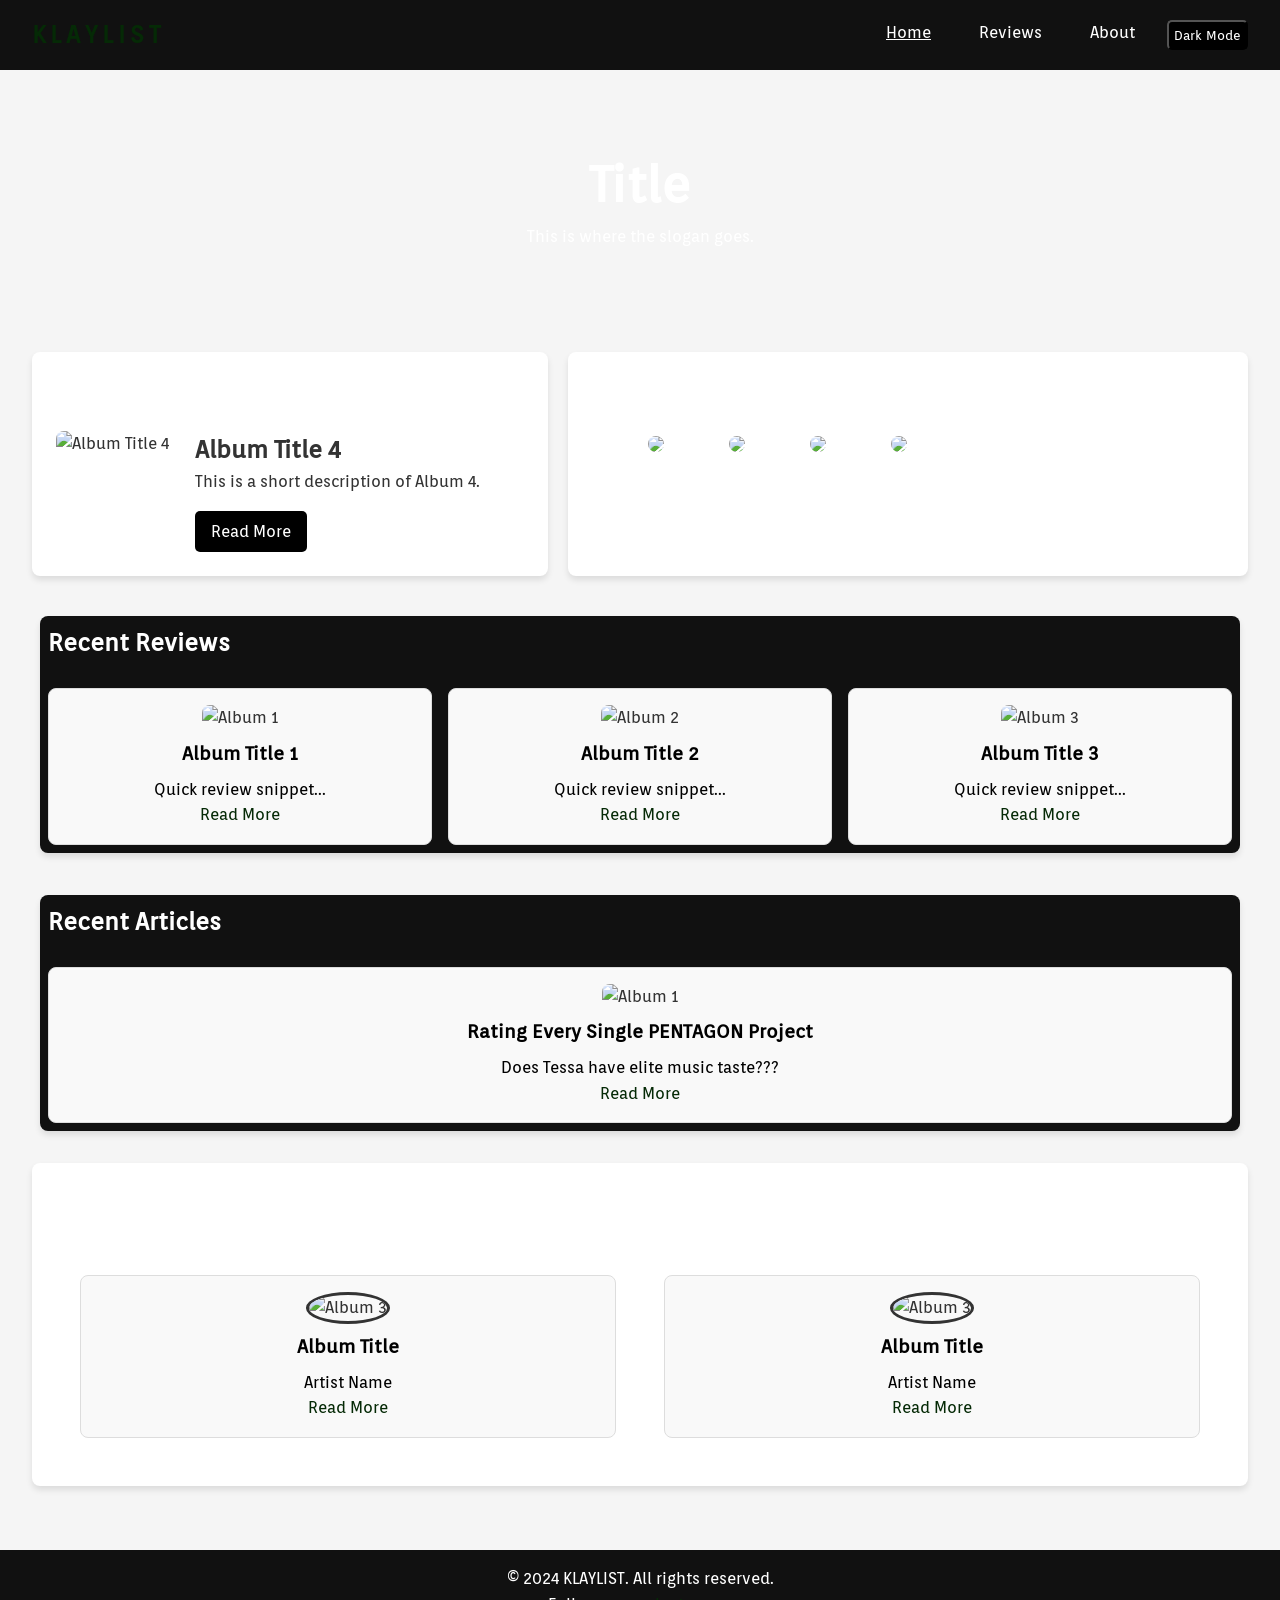
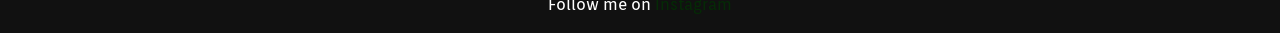
==== index.html @ 51bdde2e "Add files via upload" ====
<!DOCTYPE html>
<html lang="en">
<head>
  <meta charset="UTF-8">
  <meta name="viewport" content="width=device-width, initial-scale=1.0">
  <title>KLAYLIST</title>
  <link rel="stylesheet" href="styles.css">
  <style>
    @import url('https://fonts.googleapis.com/css2?family=Orienta&display=swap');
</style>
</head>
<body>

  <header>
    <div class="logo"><a href="index.html">KLAYLIST</a></div>
    <nav>
      <button id="hamburger" class="hamburger">&#9776;</button>
      <ul id="nav-items" class="nav-items">
        <li><a href="#home" class="active">Home</a></li>
        <li><a href="review-page.html">Reviews</a></li>
        <li><a href="#about">About</a></li>
        <button id="theme-toggle" class="theme-toggle">Dark Mode</button>
      </ul>      
    </nav>
    
  </header>

    <div class="overwrap">
        <div class="hero">
            <h1>Title</h1>
            <p>This is where the slogan goes.</p>
        </div>
    </div>

  <main>
    <div class="flex">
    <section class="featured">
      <h1>Featured Review</h1>
      <div class="featured-item">
        <img id="featured-image" src="ph.png" alt="Featured Album">
        <div>
          <h2 id="featured-title">Album Title</h2>
          <p id="featured-description">A short description of the album review goes here.</p>
          <a href="#read-more" id="featured-link" class="btn">Read More</a>
        </div>
      </div>
    </section>

    <section class="side-hero">
        <h1>Side Hero</h1>
        <div class="s-side">
            <img class="init" src="ph.png">
            <img src="ph.png">
            <img src="ph.png">
            <img src="ph.png">
        </div>
    </section>
    </div>

    <section class="recent-reviews" id="reviews">
      <h1>Recent Reviews</h1><br>
      <div class="review-grid">
        <div class="review-card">
          <img src="ph.png" alt="Album 1">
          <h3>Album Title 1</h3>
          <p>Quick review snippet...</p>
          <a href="#read-more">Read More</a>
        </div>
        <div class="review-card">
          <img src="ph.png" alt="Album 2">
          <h3>Album Title 2</h3>
          <p>Quick review snippet...</p>
          <a href="#read-more">Read More</a>
        </div>
        <div class="review-card">
          <img src="ph.png" alt="Album 3">
          <h3>Album Title 3</h3>
          <p>Quick review snippet...</p>
          <a href="#read-more">Read More</a>
        </div>
      </div>
    </section><br>

    <section class="recent-reviews" id="reviews">
      <h1>Recent Articles</h1><br>
      <div class="review-grid">
        <div class="review-card">
          <img src="../KLAYLIST/artists/PENTAGON.jpg" alt="Album 1">
          <h3>Rating Every Single PENTAGON Project</h3>
          <p>Does Tessa have elite music taste???</p>
          <a href="Rating Every Single PENTAGON Project.html">Read More</a>
        </div>
      </div>
    </section>


  <section id="underground">

    <div class="underground-section">
    
    <h1>Featured Underground</h1><br>
  <div class="flex">
    <div class="ug-card">
        <img src="ph.png" alt="Album 3">
        <h3>Album Title</h3>
        <p>Artist Name</p>
        <a href="#read-more">Read More</a>
    </div>

    <div class="ug-card">
      <img src="ph.png" alt="Album 3">
      <h3>Album Title</h3>
      <p>Artist Name</p>
      <a href="#read-more">Read More</a>
   </div>

    </div>
  </div>
  </section>
</main>
  <footer>
    <p>&copy; 2024 KLAYLIST. All rights reserved.</p>
    <p>Follow me on <a href="https://www.instagram.com/itsjust_klaymorr/?locale=gb&hl=am-et">Instagram</a></p>
  </footer>

  <script src="script.js"></script>

</body>
</html>
---- styles.css ----
* {
    margin: 0;
    padding: 0;
    box-sizing: border-box;
    scroll-behavior: smooth;
  }

  :root {
    --bg-color: #f5f5f5;
    --text-color: #333;
    --sec-text: #000000;
    --header-bg: #111;
    --header-text: #fff;
    --card-bg: #fff;
    --btn-bg: #000000;
    --btn-text: #fff;
    --toggle-text: #fff;
    --toggle-bg: #000000;
    --shadow-color: #064906;
    --light-color: #ffffff;
    --link-color: #052a06;
    --genre-color: #ffffff;
    --box-color: #1b431b;
    --box-text: #ffffff;
    --box-text2: #000000;
  }
  
  /* Dark Mode Variables */
  .dark-mode {
    --bg-color: #121212;
    --text-color: #e0e0e0;
    --sec-text: #000000;
    --header-bg: #1e1e1e;
    --header-text: #e0e0e0;
    --card-bg: #1e1e1e;
    --btn-bg: #098e00;
    --btn-text: #ffffff;
    --toggle-text: #000000;
    --toggle-bg: #fff;
    --light-color: #ffffff;
    --link-color: #036f03;
    --genre-color: #ffffff;
    --box-color: #1b431b;
    --box-text: #ffffff;
    --box-text2: #ffffff;
  } 

  html, body {
    overflow-x: hidden;
  }
  
  body {
    font-family: Arial, sans-serif;
    line-height: 1.6;
    background-color: var(--bg-color);
    color: var(--text-color);
    font-family: "Orienta", sans-serif;
    transition: .5s ease-in-out;
  }
  a {
    text-decoration: none;
    color: var(--link-color);
  }
  a:hover {
    text-decoration: underline;
  }
  
  .orienta-regular {
    font-family: "Orienta", sans-serif;
    font-weight: 400;
    font-style: normal;
  }  

  .subheading {
    text-align: center;
    margin: 1rem;
    color: var(--btn-text);
  }

  /* Header */
  header {
    background-color: var(--header-bg);
    color: var(--header-text);
    display: flex;
    justify-content: space-between;
    align-items: center; /* Ensures items are vertically aligned */
    padding: 1rem 2rem;
    position: relative;
  }
  header .logo {
    font-size: 1.5rem;
    font-weight: bold;
    letter-spacing: 5px;
    text-decoration: none;
    color: #098e00;
  }
  
  header nav ul {
    list-style: none;
    display: flex;
    gap: 1rem;
  }
  header nav ul li a {
    color: var(--header-text);
    font-size: 1rem;
    margin: 1rem;
  }

  .active {
    text-decoration: underline;
  }

  .theme-toggle {
    color: var(--toggle-text);
    background-color: var(--toggle-bg);
    font-family: "Orienta", sans-serif;
    padding: 5px;
    border-radius: 5px;
    transition: .3s ease-in-out;
}

.theme-toggle:hover {
    box-shadow: 0px 0px 20px #888888;
}

  /* Hamburger Button */
.hamburger {
  display: none; /* Hidden by default on larger screens */
  font-size: 1.5rem;
  background: none;
  border: none;
  color: var(--header-text);
  cursor: pointer;
  margin: 0; /* Reset any default margin */
  padding: 0; /* Reset padding */
  transition: 0.3s ease-in-out;
}

/* Navigation Items */
.nav-items {
  list-style: none;
  display: flex;
  gap: 1rem;
  z-index: 2;
}

@media (max-width: 768px) {
  .hamburger {
    display: block; /* Show hamburger on smaller screens */
  }

  .nav-items {
    display: none; /* Hide nav items initially */
    flex-direction: column;
    position: absolute;
    top: 100%;
    right: 0;
    background-color: var(--header-bg);
    width: 100%;
    padding: 1rem;
    box-shadow: 0 4px 6px rgba(0, 0, 0, 0.1);
    text-align: center;
  }

  .nav-items.show {
    display: flex; /* Show nav items when toggled */
    position: absolute;
  }
}
  
/* Search Bar */


        /* Search bar styling */
        #search-container {
            text-align: center;
            margin: 20px 0;
        }

        #search-bar {
            width: 300px;
            padding: 10px;
            border: 2px solid #ddd;
            border-radius: 5px;
            font-size: 16px;
        }

        #search-bar:focus {
            outline: none;
            border-color: #007bff;
        }

        /* Card styling */
        .card {
            margin: 10px auto;
            padding: 15px;
            max-width: 400px;
            border: 1px solid #ccc;
            border-radius: 5px;
            background-color: #fafafa;
            box-shadow: 0 2px 5px rgba(0, 0, 0, 0.1);
            display: none; /* Hidden by default */
        }

        .card.visible {
            display: block;
        }

        .card-title {
            font-size: 18px;
            font-weight: bold;
        }

        .card-content {
            font-size: 14px;
            color: #555;
        }


  /* Hero Section */


.hero {
    color: var(--light-color);
    padding: 5px;
    height: 250px;
    margin-top: 0px;
    text-align: center;
  }
  
  .overwrap {
    background-image: url("banner.png");
    background-repeat:no-repeat;
    background-size: cover;
    background-position: center;
    background-attachment: fixed;
    justify-content: center;
    align-items: center;
  }
  
  .hero p {
    color: var(--light-color);
  }
  
  .hero h1 {
    margin-top: 4.3rem;
    margin-bottom: 0;
    font-size: 50px;
  }


  /* Main sections */
  main {
    padding: 2rem;
  }

  .flex {
    display: flex;
  }

  @media (max-width: 768px) {
    .flex {
      flex-direction: column;
    }
  }

  .featured {
    display: inline-block;
    background-color: var(--card-bg);
    color: var(--text-color);
    padding: 1.5rem;
    margin-bottom: 2rem;
    border-radius: 8px;
    box-shadow: 0 4px 6px rgba(0, 0, 0, 0.1);
    width: 75%;
  }
  .featured h1 {
    margin-bottom: 1rem;
  }
  .featured-item {
    display: flex;
    gap: 1rem;
  }
  .featured-item img {
    min-width: 20%;
    max-width: 150px;
    border-radius: 8px;
    margin-right: 10px;
  }
  .featured-item .btn {
    display: inline-block;
    background-color: var(--btn-bg);
    color: var(--btn-text);
    padding: 0.5rem 1rem;
    border-radius: 5px;
    margin-top: 1rem;
    transition: .3s ease-in-out;
  }
  .featured-item .btn:hover {
    box-shadow: 0px 0px 20px #888888;
}

  .side-hero {
    width: 100%;
    display: inline-block;
    background-color: var(--card-bg);
    color: var(--text-color);
    padding: 1.5rem;
    margin-bottom: 2rem;
    border-radius: 8px;
    box-shadow: 0 4px 6px rgba(0, 0, 0, 0.1);
    margin-left: 20px;
  }
  .side-hero h1 {
    margin-bottom: 1rem;
  }
  .side-hero-item {
    display: flex;
    gap: 1rem;
  }
  .side-hero-item img {
    max-width: 150px;
    border-radius: 8px;
  }
  .side-hero-item .btn {
    display: inline-block;
    background: #007BFF;
    color: #fff;
    padding: 0.5rem 1rem;
    border-radius: 5px;
    margin-top: 0.5rem;
  }
  .side-hero-item .btn:hover {
    background: #0056b3;
  }
  
  /* Recent reviews */
  .recent-reviews {
    background-color: var(--card-bg);
    color: var(--text-color);
    padding: 1.5rem;
    border-radius: 8px;
    box-shadow: 0 4px 6px rgba(0, 0, 0, 0.1);
  }
  .review-grid {
    display: grid;
    grid-template-columns: repeat(auto-fit, minmax(200px, 1fr));
    gap: 1rem;
  }
  .review-card {
    background: #f9f9f9;
    border: 1px solid #ddd;
    border-radius: 8px;
    padding: 1rem;
    text-align: center;
  }
  .review-card img {
    max-width: 100%;
    border-radius: 8px;
  }
  .review-card h3 {
    margin: 0.5rem 0;
    color: var(--sec-text);
  }

  .review-card p {
    color: var(--sec-text);
  }

/* S-Side Section */

  .s-side img {
    width: 15%;
    border-radius: 50%;
    margin: 5px;
    cursor: pointer;
    transition: .3s ease-in-out;
  }

  .s-side img:hover {
    box-shadow: 0px 0px 20px #888888;
  }

  .s-side img, .init {
    margin-left: 3.5rem;
  }

  /* Underground Section */

  .underground-section {
    background-color: var(--card-bg);
    color: var(--text-color);
    padding: 1.5rem;
    border-radius: 8px;
    box-shadow: 0 4px 6px rgba(0, 0, 0, 0.1);
    margin-top: 2rem;
  }

  .ug-card {
    background: #f9f9f9;
    border: 1px solid #ddd;
    border-radius: 8px;
    padding: 1rem;
    text-align: center;
    width: 50%;
    margin: 1.5rem;
  }
  .ug-card img {
    max-width: 80%;
    width: 50%;
    border-radius: 50%;
    border-style: solid;
    border-color: #333;
    transition: .3s ease-in-out;
    animation: rotate 10s linear infinite;
    animation-direction: reverse;
  }

  .ug-card img:hover {
    box-shadow: 0px 0px 20px var(--shadow-color);
  }

  /* Define the keyframes for rotation */
  @keyframes rotate {
    0% {
      transform: rotate(0deg);
    }
    100% {
      transform: rotate(360deg);
    }
  }

  .ug-card h3 {
    margin: 0.5rem 0;
    color: var(--sec-text);
  }

  .ug-card p {
    color: var(--sec-text);
  }
  
  /* Footer */
  footer {
    text-align: center;
    background-color: var(--header-bg);
    color: var(--header-text);
    padding: 1rem 0;
    margin-top: 2rem;
  }
  footer a {
    color: var(--link-color);
  }
  footer a:hover {
    text-decoration: underline;
  }


  /* Review Page Start */
  /* Review Cards Init */

  .review-content {
    display: flex;
    justify-content: center;
    margin: 2rem;
    background-color: var(--toggle-bg);
    color: var(--text-color);
    padding: 1.5rem;
    border-radius: 8px;
    box-shadow: 0 4px 6px rgba(0, 0, 0, 0.1);
    min-height: 15rem;
    flex-wrap: wrap;
  }

  .mrp-card {
    cursor: pointer;
    position: relative;
    margin: 1rem;
    width: 15rem;
    height: 15rem;
    border-radius: 8px;
    overflow: hidden;
    display: flex;
    align-items: center;
    justify-content: center;
    transition: transform 0.3s ease-in-out;
}

.mrp-card .background {
    position: absolute;
    top: 0;
    left: 0;
    width: 100%;
    height: 100%;
    background-size: cover;
    background-position: center;
    transition: filter 0.3s ease-in-out;
    z-index: 1;
}

.mrp-card:hover .background {
    filter: blur(5px);
}

.mrp-card .info {
    position: relative;
    z-index: 2;
    color: var(--text-color);
    padding: 10px;
    border-radius: 1.5rem;
    background-color: var(--bg-color);
    text-align: center;
    opacity: 0;
    transition: opacity 0.3s ease-in-out;
}

.mrp-card-info {
  text-decoration: none;
  display: flex;
}

.mrp-card:hover .info {
    opacity: 1;
}

.mrp-card h3,
.mrp-card p {
    margin: 0;
    font-family: 'Orienta', sans-serif;
}

.mrp-card h3 {
    font-size: 1.5rem;
}

.mrp-card p {
    font-size: 1rem;
    margin-top: 0.5rem;
}

.mrp2-card {
  background-color: var(--bg-color);
  border-radius: 8px;
  transition: 0.3s ease-in-out;
  margin: 1rem;
  padding: 0.5rem;
}

.mrp2-card:hover {
  box-shadow: 0px 0px 20px #888888;
}

.mrp2-card img {
  cursor: pointer;
  position: relative;
  margin: .5rem;
  width: 5rem;
  height: 5rem;
  border-radius: 8px;
}

.mrp2-card-info {
  text-align: center;
  font-size: 1rem;
}

.review-info-des {
  text-decoration: none;
}

.review-info-des img {
  width: 10rem;
}


#review-area {
  background-color: var(--header-bg);
  border-radius: 8px;
  margin: 1rem;
  padding: 0.5rem;
}

#reviews {
  background-color: var(--header-bg);
  border-radius: 8px;
  margin: .5rem;
  padding: 0.5rem;
}

/* Category Bard */

.categories {
  font-size: 25px;
  width: 200px;
  margin: 0 auto;
  text-decoration: none;
}

#genre-select {
  background-color: var(--genre-color);
  margin: 0 auto;
  width: 200px;
  text-decoration: none;
}

        /* Style the dropdown menu */
        select {
          font-size: 16px;
          padding: 8px 12px;
          border: 2px solid #ddd;
          border-radius: 5px;
          background-color: #f9f9f9;
          cursor: pointer;
          transition: all 0.3s ease;
      }

      select:hover {
          border-color: #333;
          background-color: #f0f0f0;
      }

      select:focus {
          outline: none;
          border-color: #007bff;
          background-color: #e9ecef;
      }

      /* Style the label */
      label {
          font-size: 15px;
          margin-left: 40px;
          margin-right: 40px;
          font-weight: bold;
      }

/* Card For Review */

.card {
  display: none; /* Hide cards by default */
  margin: 10px;
  padding: 10px;
}
.card.active {
  display: block; /* Show filtered cards */
}

/* Article CSS */

#article-space {
  background-color: var(--header-bg);
  border-radius: 8px;
  margin: 2rem;
  padding: 0.5rem;
  height: 25rem;
  display: flex;
  justify-content: space-between;
  box-shadow: 0px 0px 10px #888888;
}

#article-space3 {
  background-color: var(--header-bg);
  border-radius: 8px;
  margin: 2rem;
  padding: 0.5rem;
  height: 15rem;
  display: flex;
  justify-content: space-between;
  box-shadow: 0px 0px 10px #888888;
}

#article-space2, h2 p {
  color: white;
}

#article-space2 {
  background-color: var(--header-bg);
  border-radius: 8px;
  margin: 2rem;
  padding: 2rem;
  box-shadow: 0px 0px 10px #888888;
}

#article-space2 p {
  margin-bottom: 1rem;
}

#article-space2 h2 {
  margin-top: 2rem;
}

.inner-box {
  display: flex;
  justify-content: center;
  align-items: center;
  background-color: var(--bg-color);
  border-radius: 8px;
  padding: 5px;
  height: auto;
  min-height: 15rem;
  box-sizing: border-box;
  font-size: 1.5rem;
}

.inner-box * {
  margin: 0;
}

.inner-box2 {
  display: flex;
  justify-content: center;
  align-items: center;
  background-color: var(--bg-color);
  border-radius: 8px;
  padding: 5px;
  height: 15rem;
}

.inner-box2 p {
  font-size: 5rem;
}

.inner-box3 {
  display: flex;
  justify-content: center;
  align-items: center;
  background-color: var(--bg-color);
  border-radius: 8px;
  padding: 5px;
  height: auto;
  min-height: 5rem;
  box-sizing: border-box;
  font-size: 1.5rem;
}

.inner-box3 * {
  margin: 0;
}

.inner-box3 p {
  padding-top: 2rem;
}

.mrp-card a {
  text-decoration: none !important;
}

.box1 {
  position: relative;
  width: 22rem;
  background-color: var(--box-color);
  margin: 1rem;
  padding: 1rem;
  border-radius: 8px;
}

.box1 img {
  width: 20rem;
}

.middle {
  display: flex;
  justify-content: center; /* Horizontal centering */
  align-items: center;
}

.box2 {
  position: relative;
  width: 70rem;
  background-color: var(--box-color);
  margin: 1rem;
  padding: 1rem;
  border-radius: 8px;
}

.box2 h3 {
  margin-bottom: 1rem;
  font-size: 1.5rem;
  background-color: var(-);
}

.box2, h1 {
  color: var(--box-text);
}

.box3 p {
  margin-top: -2rem;
  margin-bottom: .5rem;
  color: var(--box-text2);
}

.box3 {
  position: relative;
  width: 35rem;
  background-color: var(--box-color);
  margin: 1rem;
  padding: 1rem;
  border-radius: 8px;
}

.box3 h1 {
  margin-top: 1rem;
  color: var(--box-text);
}

.box4 {
  position: relative;
  width: 35rem;
  background-color: var(--box-color);
  margin: 1rem;
  padding: 1rem;
  border-radius: 8px;
}

.box4 p {
  margin-top: -2rem;
  margin-bottom: .5rem;
  color: var(--box-text2);
}

.box4 {
  position: relative;
  width: 35rem;
  background-color: var(--box-color);
  margin: 1rem;
  padding: 1rem;
  border-radius: 8px;
}

.box4 h1 {
  margin-top: 1rem;
  color: var(--box-text);
}

/* Rating Section */

  /* .star-rating {
    display: flex;
    direction: row-reverse;
    cursor: pointer;
    user-select: none; 
  }

  .star-rating span {
    font-size: 2rem;
    color: gray;
    padding: 0 5px;
    transition: color 0.2s ease-in-out;
  }

  .star-rating span:hover,
  .star-rating span:hover ~ span {
    color: gold;
  }

  .star-rating span.active,
  .star-rating span.active ~ span {
    color: gold;
  }

  .star-rating span:focus {
    outline: 2px solid gold; 
    outline-offset: 2px;
  } */

/* Article Css */

.article-container {
  max-width: 1200px;
  margin: 2rem auto;
  padding: 1rem;
  background-color: var(--card-bg);
  border-radius: 8px;
  box-shadow: 0 2px 8px rgba(0, 0, 0, 0.1);
}

/* Article Header */
.article-header h1 {
  font-size: 2rem;
}

.article-header h2 {
  margin-top: -5px;
}

.article-meta {
  font-size: 0.9rem;
  color: gray;
}

/* Article Content */
.article-content img.article-image {
  display: flex;
  max-width: 100%;
  border-radius: 8px;
  margin-bottom: 1rem;
  margin-left: auto;
  margin-right: auto;
  padding: 2rem;
}

.article-content h2 {
  margin-top: 1.5rem;
  font-size: 1.5rem;
  padding-bottom: 0.5rem;
}

.article-content p {
  margin-bottom: 1rem;
}

.album-list {
  display: grid;
  gap: 1.5rem;
}

.album-card {
  background-color: var(--bg-color);
  border: 1px solid #ddd;
  border-radius: 8px;
  box-shadow: 0 2px 4px rgba(0, 0, 0, 0.1);
  padding: 1.5rem;
  transition: 0.2s ease-in-out;
}

.album-card:hover {
  box-shadow: 0px 0px 20px #ffffff;
}

.album-card h2 {
  font-size: 1.5rem;
  color: #444;
}

.album-card p {
  margin: 0.5rem 0;
  font-size: 1.7rem;
}

.shift {
  padding-right: 3rem;
  text-indent: 1.5rem;
}

.shift2 {
  margin: 1rem;
}

.album-card .score {
  color: #238804;
  font-weight: bold;
}

.side-1 {
  width: 85%;
  margin-left: 5rem;
  margin-top: 0.6rem;
}

.side-2 {
  width: 45%;
  justify-content: center;
  align-items: center;
}

.side-2 img {
  width: 100%;
  box-shadow: 0px 0px 20px #888888;
}

.overview-area {
  background-color: var(--bg-color);
  border-radius: 8px;
  padding: 1rem;
  min-width: 75%;
}

.indent {
  text-indent: 1rem;
}

.flex2 {
  display: flex;
  justify-content: center;
  align-items: center;
}

/* Article Footer */
.article-footer {
  text-align: center;
  margin-top: 2rem;
}

.article-footer .btn {
  background-color: var(--btn-bg);
  color: var(--btn-text);
  padding: 0.5rem 1rem;
  border: none;
  border-radius: 4px;
  cursor: pointer;
}

.article-footer .btn:hover {
  background-color: lighten(var(--btn-bg), 10%);
}

/* Media Queries For Article */

@media (max-width: 930px) {
  .side-1 {
    margin-left: 0;
  }
  .side-2 {
    width: 100%;
  }
  .shift {
    padding-right: 0;
  }
  h2, em {
    text-align: center;
  }
  h1 {
    text-align: center;
  }
  .article-header p {
    text-align: center;
  }
  .indent {
    text-indent: 0;
  }
}

/* Footer */
footer {
  text-align: center;
  padding: 1rem;
  background-color: var(--header-bg);
  color: var(--header-text);
}


  /* Media Queries */
@media (max-width: 768px) {
    header {
      padding: 1rem;
      text-align: center;
    }
    header nav ul {
      justify-content: center;
      gap: 0.5rem;
    }
    .featured-item {
      flex-direction: column; /* Stack image and text vertically */
      align-items: center;
      text-align: center;
    }
    .featured-item img {
      max-width: 100%; /* Full width for smaller screens */
      height: auto;
      min-width: 30%;
    }
    .flex {
      display: block;
    }
    .featured {
      display: inline-block;
      background-color: var(--card-bg);
      color: var(--text-color);
      padding: 1.5rem;
      margin-bottom: 2rem;
      border-radius: 8px;
      box-shadow: 0 4px 6px rgba(0, 0, 0, 0.1);
      width: 100%;
    }
    .side-hero {
      width: 100%;
      display: inline-block;
      background-color: var(--card-bg);
      color: var(--text-color);
      padding: 1.5rem;
      margin-bottom: 2rem;
      border-radius: 8px;
      box-shadow: 0 4px 6px rgba(0, 0, 0, 0.1);
      margin-left: 0px;
    }
    .s-side img {
      width: 55%;
      border-radius: 50%;
      margin: 5px;
      cursor: pointer;
      transition: .3s ease-in-out;
    }
    .ug-card {
      background: #f9f9f9;
      border: 1px solid #ddd;
      border-radius: 8px;
      padding: 1rem;
      text-align: center;
      width: 100%;
    }
    .underground-section {
      text-align: center;
    }
    .recent-reviews {
      text-align: center;
    }
    .side-hero h1 {
      text-align: center;
    }
    .featured h1 {
      text-align: center;
    }
    .ug-card {
      margin: 0px;
      margin-bottom: 1rem;
    }
    .box1 {
      position: relative;
      margin-top: 1rem;
      max-width: 100%;
      width: 100%;
      margin: 0px;
      padding: 0px;
      margin-right: 1rem;
      background: none;
      box-sizing: border-box
    }
    .box1 img {
      margin-left: 1rem;
      width: 100%;
      position: relative;
      box-sizing: border-box
    }
    .box2 {
      position: relative;
      max-width: 100%;
      width: 100%;
      margin-top: 1rem;
      margin-left: 0px;
      margin-right: 1rem;
      box-sizing: border-box
    }
    .box3 {
      position: relative;
      max-width: 100%;
      width: 100%;
      margin-top: 1rem;
      margin-left: 0px;
      margin-right: 1rem;
      box-sizing: border-box;
    }
    .box4 {
      position: relative;
      max-width: 100%;
      width: 100%;
      margin-top: 1rem;
      margin-left: 0px;
      margin-right: 1rem;
      box-sizing: border-box;
    }

    .mini-flex {
      display: flex;
      justify-content: center;
      align-items: center;
    }

    #article-space {
      overflow: hidden;
      display: inline-block;
      height: 100%;
      width: 100%;
      border: solid #036f03;
      box-sizing: border-box
    }
    #article-space2 {
      overflow: hidden;
      display: inline-block;
      height: 100%;
      width: 100%;
      border: solid #036f03;
      box-sizing: border-box
    }
    #article-space2 h2 {
      text-align: center;
    }
    #article-space3 {
      overflow: hidden;
      display: inline-block;
      height: 100%;
      width: 100%;
      border: solid #036f03;
      box-sizing: border-box
    }
  }
  
  @media (max-width: 480px) {
    header .logo {
      font-size: 1.2rem;
    }
    header nav ul li a {
      font-size: 0.9rem;
    }
    .featured h1, .recent-reviews h2 {
      font-size: 1.2rem;
    }
    .featured-item img {
      min-width: 30%;
    }
    .review-card h3 {
      font-size: 1rem;
    }
    .flex {
      display: block;
    }
    .featured {
      display: inline-block;
      background-color: var(--card-bg);
      color: var(--text-color);
      padding: 1.5rem;
      margin-bottom: 2rem;
      border-radius: 8px;
      box-shadow: 0 4px 6px rgba(0, 0, 0, 0.1);
      width: 100%;
    }
    .side-hero {
      width: 100%;
      display: inline-block;
      background-color: var(--card-bg);
      color: var(--text-color);
      padding: 1.5rem;
      margin-bottom: 2rem;
      border-radius: 8px;
      box-shadow: 0 4px 6px rgba(0, 0, 0, 0.1);
      margin-left: 0px;
    }
    .s-side img {
      width: 35%;
      border-radius: 50%;
      margin: 5px;
      margin-left: 1.5rem;
      cursor: pointer;
      transition: .3s ease-in-out;
    }
    .ug-card {
      background: #f9f9f9;
      border: 1px solid #ddd;
      border-radius: 8px;
      padding: 1rem;
      text-align: center;
      width: 100%;
    }
    .underground-section {
      text-align: center;
    }
    .recent-reviews {
      text-align: center;
    }
    .side-hero h1 {
      text-align: center;
    }
    .featured h1 {
      text-align: center;
    }
    .ug-card {
      margin: 0px;
      margin-bottom: 1rem;
    }
  }

  @media (max-width: 1024px) {
    .inner-box2 p {
      font-size: 3rem;
    }

    .box1 img {
      margin: 0;
    }

    .box1 {
      width: 95%;
    }

    .box3 h1 {
      font-size: 1rem;
    }
  }

  @media (max-width: 1250px) {
    .box3 p {
      font-size: 2rem;
    }
  }
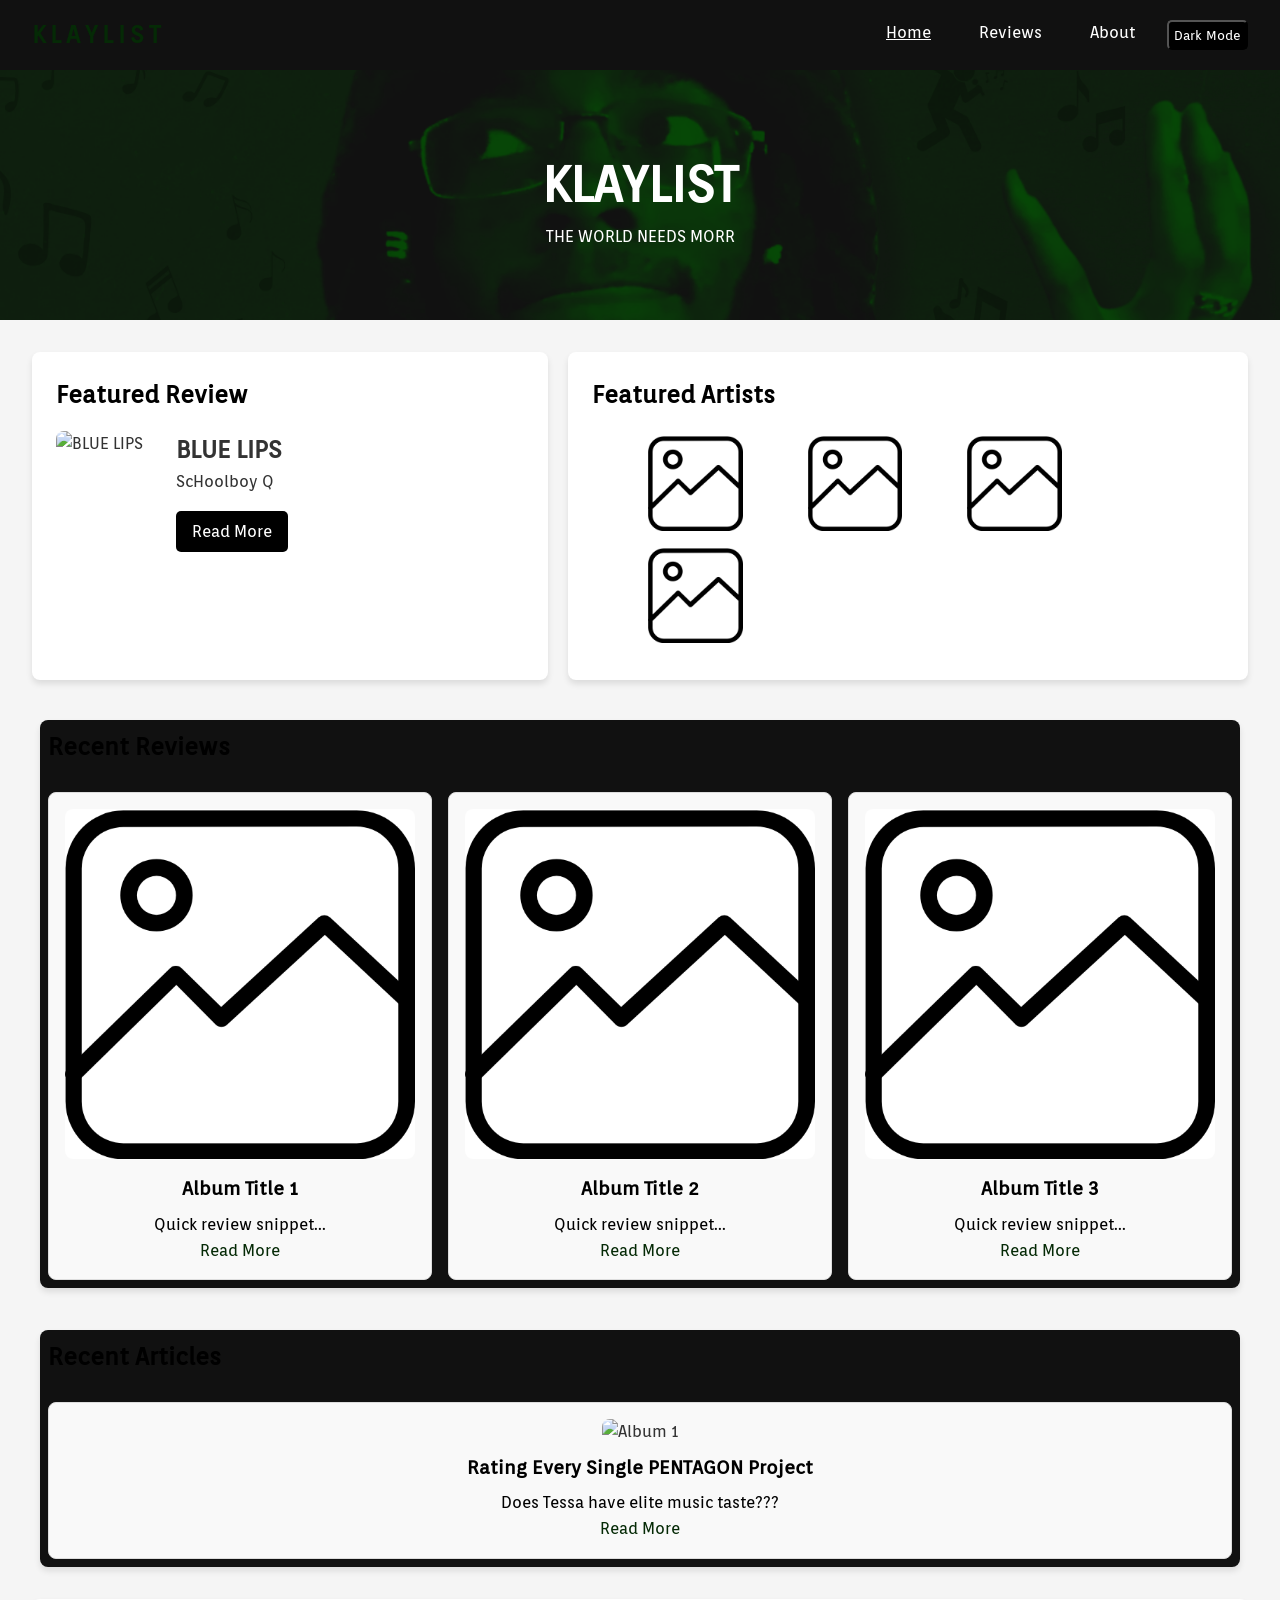
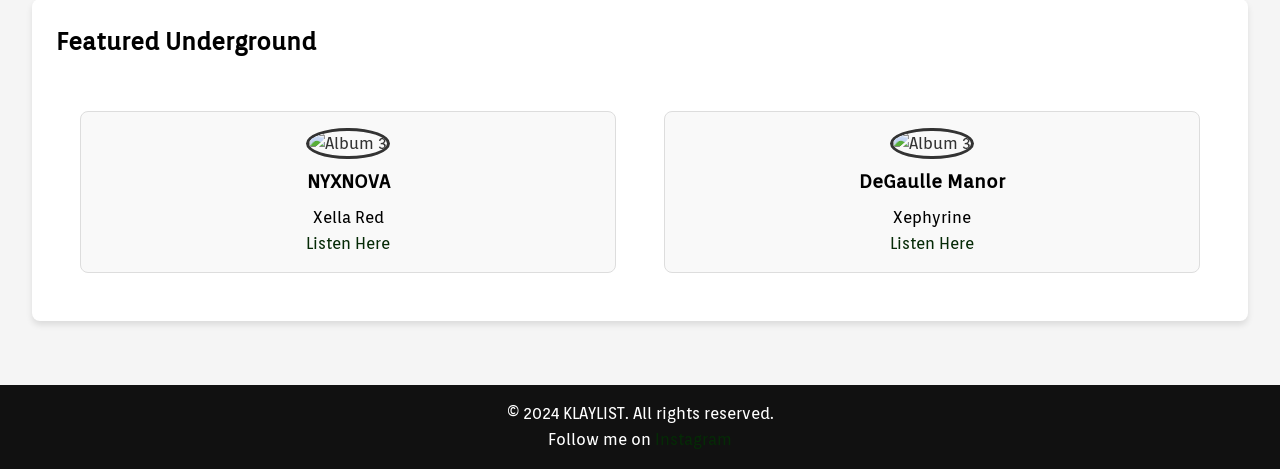
==== commit f5b5569c: "Add files via upload" ====
--- a/index.html
+++ b/index.html
@@ -17,7 +17,7 @@
       <button id="hamburger" class="hamburger">&#9776;</button>
       <ul id="nav-items" class="nav-items">
         <li><a href="#home" class="active">Home</a></li>
-        <li><a href="review-page.html">Reviews</a></li>
+        <li><a href="#reviews">Reviews</a></li>
         <li><a href="#about">About</a></li>
         <button id="theme-toggle" class="theme-toggle">Dark Mode</button>
       </ul>      
@@ -27,15 +27,15 @@
 
     <div class="overwrap">
         <div class="hero">
-            <h1>Title</h1>
-            <p>This is where the slogan goes.</p>
+            <h1>KLAYLIST</h1>
+            <p>THE WORLD NEEDS MORR</p>
         </div>
     </div>
 
   <main>
     <div class="flex">
     <section class="featured">
-      <h1>Featured Review</h1>
+      <h1 class="sub-head">Featured Review</h1>
       <div class="featured-item">
         <img id="featured-image" src="ph.png" alt="Featured Album">
         <div>
@@ -47,7 +47,7 @@
     </section>
 
     <section class="side-hero">
-        <h1>Side Hero</h1>
+        <h1 class="sub-head">Featured Artists</h1>
         <div class="s-side">
             <img class="init" src="ph.png">
             <img src="ph.png">
@@ -58,7 +58,7 @@
     </div>
 
     <section class="recent-reviews" id="reviews">
-      <h1>Recent Reviews</h1><br>
+      <h1 class="sub-head">Recent Reviews</h1><br>
       <div class="review-grid">
         <div class="review-card">
           <img src="ph.png" alt="Album 1">
@@ -82,7 +82,7 @@
     </section><br>
 
     <section class="recent-reviews" id="reviews">
-      <h1>Recent Articles</h1><br>
+      <h1 class="sub-head">Recent Articles</h1><br>
       <div class="review-grid">
         <div class="review-card">
           <img src="../KLAYLIST/artists/PENTAGON.jpg" alt="Album 1">
@@ -98,20 +98,20 @@
 
     <div class="underground-section">
     
-    <h1>Featured Underground</h1><br>
+    <h1 class="sub-head">Featured Underground</h1><br>
   <div class="flex">
     <div class="ug-card">
-        <img src="ph.png" alt="Album 3">
-        <h3>Album Title</h3>
-        <p>Artist Name</p>
-        <a href="#read-more">Read More</a>
+        <img src="../KLAYLIST/covers/Xella Red/NYXNOVA.jpg" alt="Album 3">
+        <h3>NYXNOVA</h3>
+        <p>Xella Red</p>
+        <a href="https://open.spotify.com/album/5URm3zXRtRq6Fi58LunsWv">Listen Here</a>
     </div>
 
     <div class="ug-card">
-      <img src="ph.png" alt="Album 3">
-      <h3>Album Title</h3>
-      <p>Artist Name</p>
-      <a href="#read-more">Read More</a>
+      <img src="../KLAYLIST/covers/Xephyrine/DM.jpg" alt="Album 3">
+      <h3>DeGaulle Manor</h3>
+      <p>Xephyrine</p>
+      <a href="https://open.spotify.com/album/3RTLxjYDK3MXFeSkwicnGU">Listen Here</a>
    </div>
 
     </div>
--- a/styles.css
+++ b/styles.css
@@ -24,6 +24,7 @@
     --box-color: #1b431b;
     --box-text: #ffffff;
     --box-text2: #000000;
+    --sub: #000000;
   }
   
   /* Dark Mode Variables */
@@ -44,6 +45,7 @@
     --box-color: #1b431b;
     --box-text: #ffffff;
     --box-text2: #ffffff;
+    --sub: #fff;
   } 
 
   html, body {
@@ -169,27 +171,10 @@
   }
 }
   
-/* Search Bar */
-
-
-        /* Search bar styling */
-        #search-container {
-            text-align: center;
-            margin: 20px 0;
-        }
-
-        #search-bar {
-            width: 300px;
-            padding: 10px;
-            border: 2px solid #ddd;
-            border-radius: 5px;
-            font-size: 16px;
-        }
-
-        #search-bar:focus {
-            outline: none;
-            border-color: #007bff;
-        }
+
+.sub-head {
+  color: var(--sub);
+}
 
         /* Card styling */
         .card {
@@ -372,7 +357,6 @@
 
   .s-side img {
     width: 15%;
-    border-radius: 50%;
     margin: 5px;
     cursor: pointer;
     transition: .3s ease-in-out;
@@ -1191,6 +1175,9 @@
       border: solid #036f03;
       box-sizing: border-box
     }
+    #featured-description, h2 {
+      font-size: 1rem;
+    }
   }
   
   @media (max-width: 480px) {
@@ -1265,6 +1252,9 @@
       margin: 0px;
       margin-bottom: 1rem;
     }
+    #featured-description, h2 {
+      font-size: 1rem;
+    }
   }
 
   @media (max-width: 1024px) {
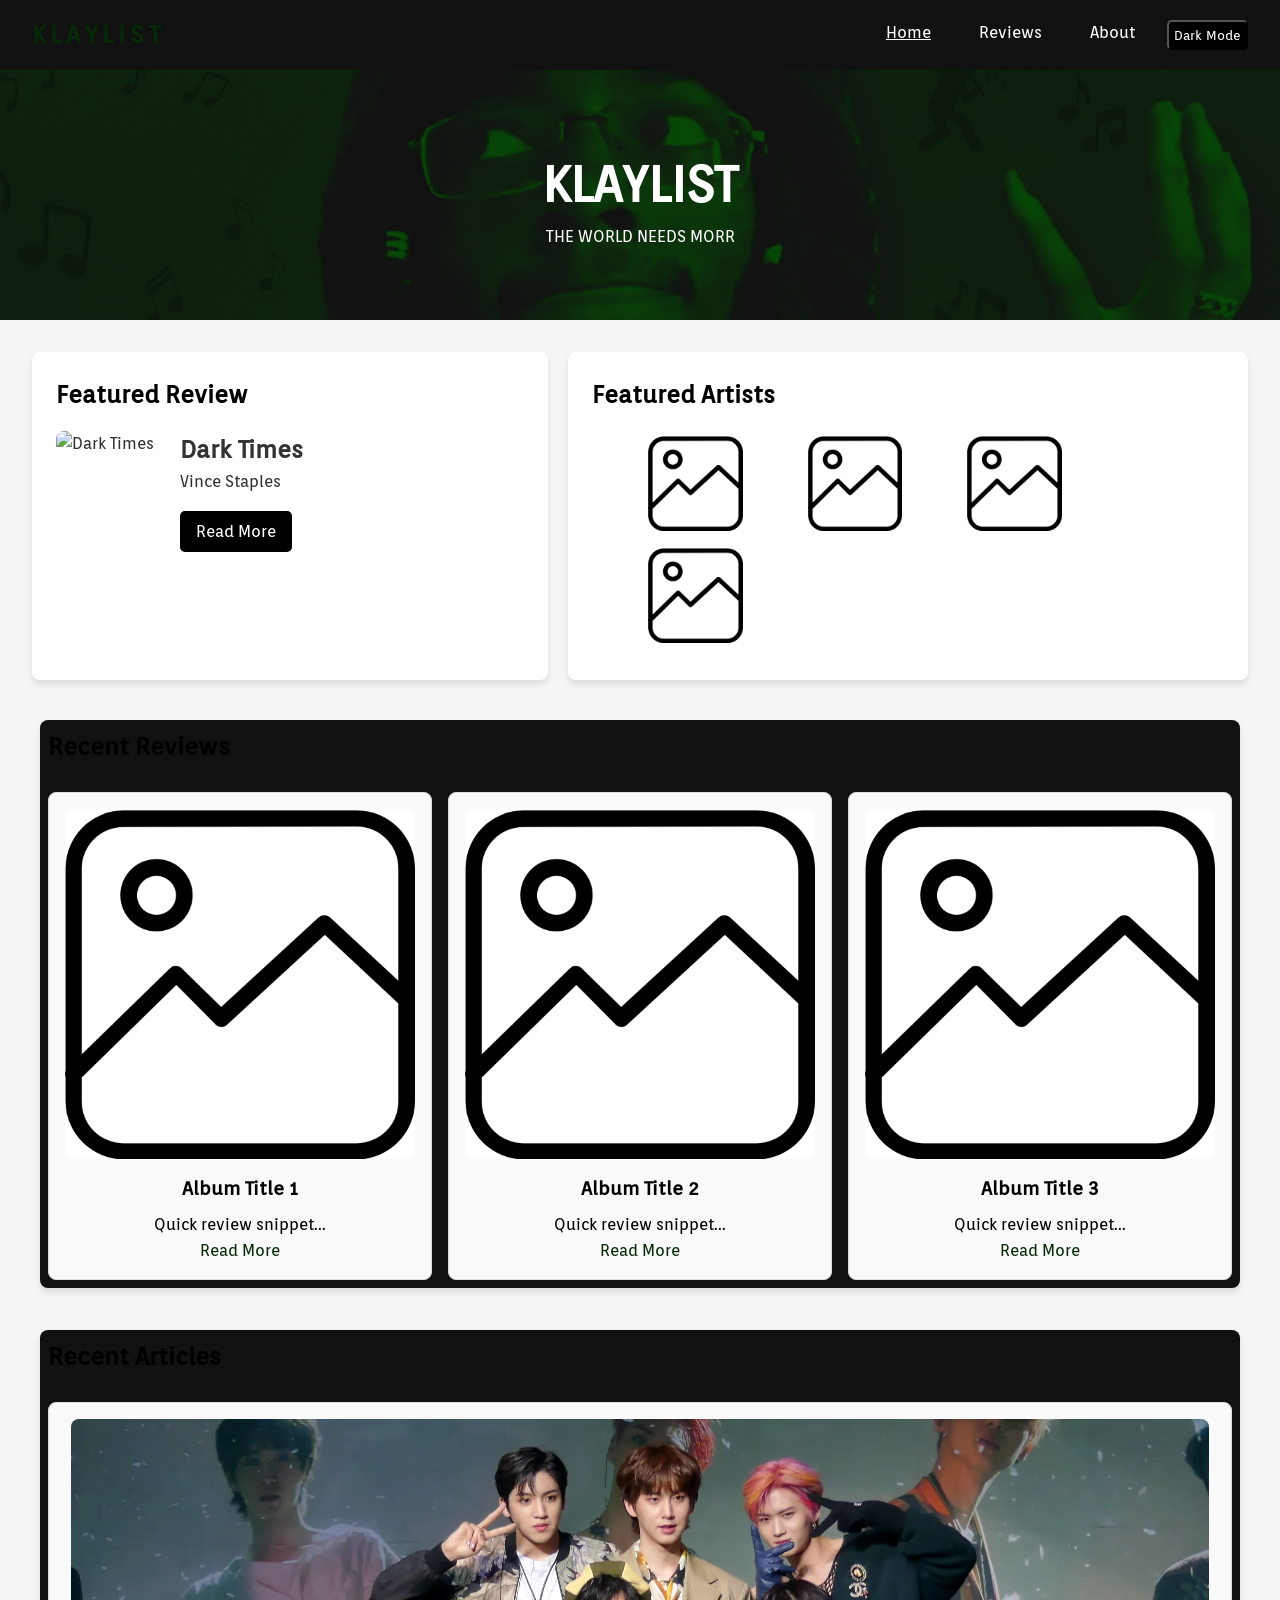
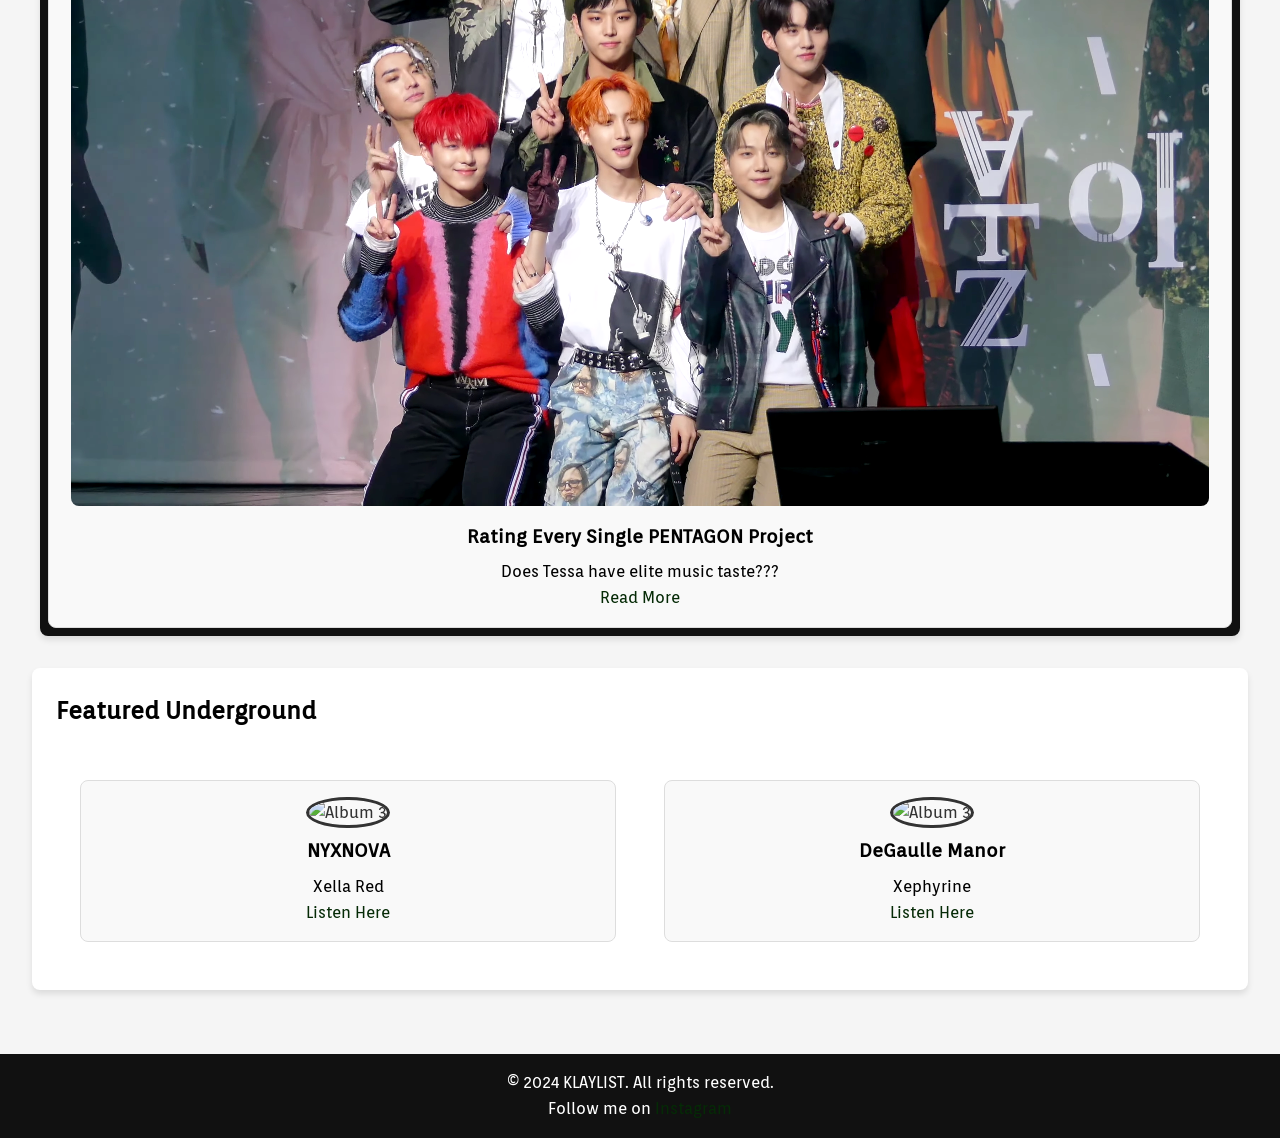
==== commit 8f4aa66c: "Add files via upload" ====
--- a/index.html
+++ b/index.html
@@ -85,7 +85,7 @@
       <h1 class="sub-head">Recent Articles</h1><br>
       <div class="review-grid">
         <div class="review-card">
-          <img src="../KLAYLIST/artists/PENTAGON.jpg" alt="Album 1">
+          <img src="artists/PENTAGON2.jpg" alt="Album 1">
           <h3>Rating Every Single PENTAGON Project</h3>
           <p>Does Tessa have elite music taste???</p>
           <a href="Rating Every Single PENTAGON Project.html">Read More</a>
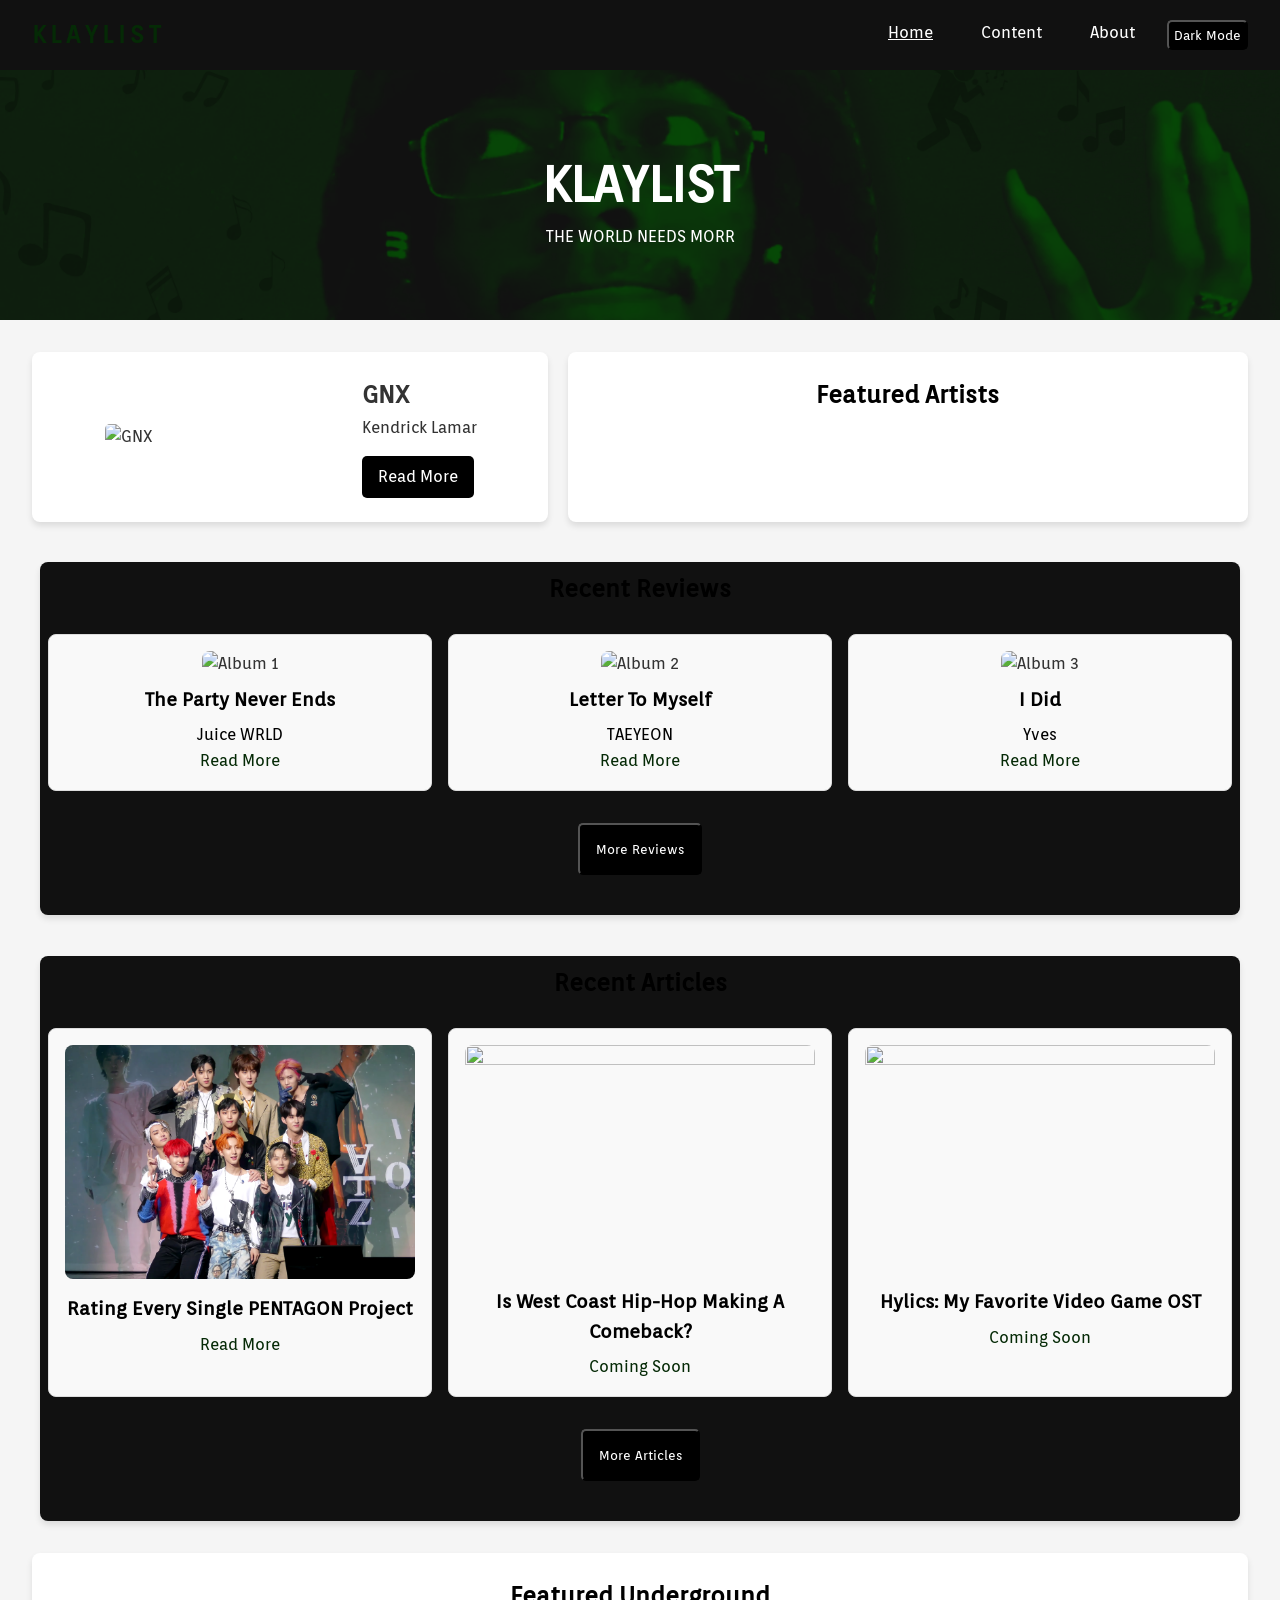
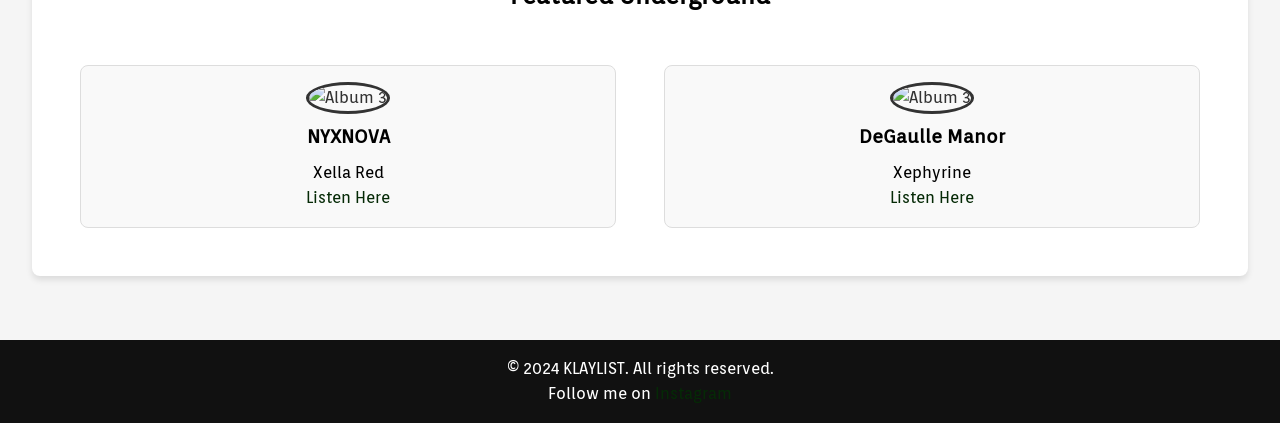
==== commit 6ca519e7: "Add files via upload" ====
--- a/index.html
+++ b/index.html
@@ -17,12 +17,19 @@
       <button id="hamburger" class="hamburger">&#9776;</button>
       <ul id="nav-items" class="nav-items">
         <li><a href="#home" class="active">Home</a></li>
-        <li><a href="#reviews">Reviews</a></li>
+          <li class="dropdown">
+            <a href="#genres" class="dropdown-toggle">Content</a>
+            <ul class="dropdown-menu">
+              <li><a href="album-reviews.html">Album Reviews</a></li>
+              <li><a href="#pop">Artist Reviews</a></li>
+              <li><a href="article.html">Articles</a></li>
+              <li><a href="#jazz">Matchups</a></li>
+            </ul>
+          </li>
         <li><a href="#about">About</a></li>
         <button id="theme-toggle" class="theme-toggle">Dark Mode</button>
       </ul>      
     </nav>
-    
   </header>
 
     <div class="overwrap">
@@ -35,7 +42,7 @@
   <main>
     <div class="flex">
     <section class="featured">
-      <h1 class="sub-head">Featured Review</h1>
+      <!-- <h1 class="sub-head">Featured Review</h1> -->
       <div class="featured-item">
         <img id="featured-image" src="ph.png" alt="Featured Album">
         <div>
@@ -48,11 +55,10 @@
 
     <section class="side-hero">
         <h1 class="sub-head">Featured Artists</h1>
-        <div class="s-side">
-            <img class="init" src="ph.png">
-            <img src="ph.png">
-            <img src="ph.png">
-            <img src="ph.png">
+        <div class="quote-container">
+          <div class="quote-content">
+              <h4 id="randomText"></h4>
+          </div>
         </div>
     </section>
     </div>
@@ -61,36 +67,52 @@
       <h1 class="sub-head">Recent Reviews</h1><br>
       <div class="review-grid">
         <div class="review-card">
-          <img src="ph.png" alt="Album 1">
-          <h3>Album Title 1</h3>
-          <p>Quick review snippet...</p>
+          <img src="covers/Juice WRLD/TPNE.jpg" alt="Album 1">
+          <h3>The Party Never Ends</h3>
+          <p>Juice WRLD</p>
           <a href="#read-more">Read More</a>
         </div>
         <div class="review-card">
-          <img src="ph.png" alt="Album 2">
-          <h3>Album Title 2</h3>
-          <p>Quick review snippet...</p>
+          <img src="covers/TAEYEON/Letter To Myself.jpg" alt="Album 2">
+          <h3>Letter To Myself</h3>
+          <p>TAEYEON</p>
           <a href="#read-more">Read More</a>
         </div>
         <div class="review-card">
-          <img src="ph.png" alt="Album 3">
-          <h3>Album Title 3</h3>
-          <p>Quick review snippet...</p>
+          <img src="covers/Yves/I DID.jpg" alt="Album 3">
+          <h3>I Did</h3>
+          <p>Yves</p>
           <a href="#read-more">Read More</a>
         </div>
       </div>
+
+      <center><a href="album-reviews.html"><button class="main-button">More Reviews</button></a></center>
+
     </section><br>
 
     <section class="recent-reviews" id="reviews">
       <h1 class="sub-head">Recent Articles</h1><br>
       <div class="review-grid">
         <div class="review-card">
-          <img src="artists/PENTAGON2.jpg" alt="Album 1">
+          <img src="artists/PENTAGON2.jpg">
           <h3>Rating Every Single PENTAGON Project</h3>
-          <p>Does Tessa have elite music taste???</p>
           <a href="Rating Every Single PENTAGON Project.html">Read More</a>
         </div>
+
+        <div class="review-card">
+          <img src="article-imgs/Ken And Friends Pop Out.png">
+          <div class="article-image"></div>
+          <h3>Is West Coast Hip-Hop Making A Comeback?</h3>
+          <a href="#">Coming Soon</a>
+        </div>
+
+        <div class="review-card">
+          <img src="article-imgs/HYLICS.jpg">
+          <h3>Hylics: My Favorite Video Game OST</h3>
+          <a href="#">Coming Soon</a>
+        </div>
       </div>
+      <center><a href="article.html"><button class="main-button">More Articles</button></a></center>
     </section>
 
 
@@ -118,6 +140,7 @@
   </div>
   </section>
 </main>
+
   <footer>
     <p>&copy; 2024 KLAYLIST. All rights reserved.</p>
     <p>Follow me on <a href="https://www.instagram.com/itsjust_klaymorr/?locale=gb&hl=am-et">Instagram</a></p>
--- a/styles.css
+++ b/styles.css
@@ -25,6 +25,7 @@
     --box-text: #ffffff;
     --box-text2: #000000;
     --sub: #000000;
+    --mono: #000000;
   }
   
   /* Dark Mode Variables */
@@ -46,6 +47,7 @@
     --box-text: #ffffff;
     --box-text2: #ffffff;
     --sub: #fff;
+    --mono: #ffffff;
   } 
 
   html, body {
@@ -78,6 +80,10 @@
     text-align: center;
     margin: 1rem;
     color: var(--btn-text);
+  }
+
+  @view-transition {
+    navigation: auto;
   }
 
   /* Header */
@@ -124,6 +130,22 @@
 
 .theme-toggle:hover {
     box-shadow: 0px 0px 20px #888888;
+}
+
+.main-button {
+  cursor: pointer;
+  color: var(--toggle-text);
+  background-color: var(--toggle-bg);
+  font-family: "Orienta", sans-serif;
+  padding: 1rem;
+  border-radius: 5px;
+  margin: 2rem;
+  transition: .3s ease-in-out;
+}
+
+.main-button:hover {
+  background-color: black;
+  color: white;
 }
 
   /* Hamburger Button */
@@ -174,6 +196,7 @@
 
 .sub-head {
   color: var(--sub);
+  text-align: center;
 }
 
         /* Card styling */
@@ -266,12 +289,16 @@
   .featured-item {
     display: flex;
     gap: 1rem;
+    justify-content: center;
+    align-items: center;
   }
   .featured-item img {
-    min-width: 20%;
+    min-width: 50%;
     max-width: 150px;
     border-radius: 8px;
     margin-right: 10px;
+    border-style: solid;
+    border-color: white;
   }
   .featured-item .btn {
     display: inline-block;
@@ -282,9 +309,11 @@
     margin-top: 1rem;
     transition: .3s ease-in-out;
   }
+
   .featured-item .btn:hover {
     box-shadow: 0px 0px 20px #888888;
-}
+  }
+
 
   .side-hero {
     width: 100%;
@@ -324,7 +353,7 @@
   .recent-reviews {
     background-color: var(--card-bg);
     color: var(--text-color);
-    padding: 1.5rem;
+    padding: 2.5rem;
     border-radius: 8px;
     box-shadow: 0 4px 6px rgba(0, 0, 0, 0.1);
   }
@@ -353,11 +382,104 @@
     color: var(--sec-text);
   }
 
+  .review-card img {
+    width: 100%; 
+    aspect-ratio: 3 / 2;
+    object-fit: cover;
+    border-radius: 8px;
+    /* filter: grayscale(100%) sepia(100%) hue-rotate(95deg) saturate(300%) brightness(70%);
+    transition: filter 0.3s ease; */
+  }
+
+  /* .review-card img:hover {
+    filter: none;
+  } */
+
+  /* Grid Review Card */
+
+  .grid-review-card {
+    background-color: black;
+    border-radius: 8px;
+    width: 100%; /* Allows the card to take up its full column */
+    max-width: 100%; /* Optional: Limits card growth */
+    margin: 0 auto;
+    padding: 5px;
+    cursor: pointer;
+    transition: .3s ease-in-out;
+  }
+
+  .grid-review-card:hover {
+    box-shadow: 0px 0px 20px #888888;
+  }
+
+  .grid-review-card img {
+    width: 100%;
+    padding: 10px;
+    aspect-ratio: 3 / 2;
+    object-fit: cover;
+  }
+
+  .grid-review-card, h3 p {
+    text-align: center;
+    color: white;
+  }
+
+  .flex5 {
+    display: grid;
+    grid-template-columns: repeat(auto-fit, minmax(250px, 1fr));
+    gap: 1rem; /* Adds consistent spacing between cards */
+    padding: 1rem; /* Optional: Adds inner spacing around the container */
+    width: 100%; /* Ensures the container does not exceed its parent */
+    box-sizing: border-box;
+  }
+
+  @media (max-width: 768px) { /* For smaller screens */
+      .flex5 {
+          grid-template-columns: repeat(2, 1fr); 
+      }
+  }
+
+  @media (max-width: 480px) { /* For iPhone and similar small screens */
+    .flex5 {
+        grid-template-columns: repeat(2, 1fr); /* Force exactly 2 cards per row */
+        gap: 0.5rem; /* Optional: Smaller gap for tighter layouts */
+    }
+    .grid-review-card {
+      font-size: 12px;
+    }
+  }
+
+  .flex6 {
+    display: grid;
+    grid-template-columns: repeat(auto-fit, minmax(250px, 1fr));
+    gap: 1rem; /* Adds consistent spacing between cards */
+    padding: 1rem; /* Optional: Adds inner spacing around the container */
+    width: 100%; /* Ensures the container does not exceed its parent */
+    box-sizing: border-box;
+  }
+
+  @media (max-width: 768px) { /* For smaller screens */
+    .flex6 {
+        grid-template-columns: repeat(2, 1fr); 
+    }
+  }
+
+  @media (max-width: 480px) { /* For iPhone and similar small screens */
+    .flex6 {
+        grid-template-columns: repeat(2, 1fr); /* Force exactly 2 cards per row */
+        gap: 0.5rem; /* Optional: Smaller gap for tighter layouts */
+    }
+    .grid-review-card {
+      font-size: 12px;
+    }
+  }
+
 /* S-Side Section */
 
   .s-side img {
     width: 15%;
     margin: 5px;
+    margin-top: 1.5rem;
     cursor: pointer;
     transition: .3s ease-in-out;
   }
@@ -369,6 +491,20 @@
   .s-side img, .init {
     margin-left: 3.5rem;
   }
+
+  /* Quote Stuff */
+
+  .quote-container {
+    display: flex;
+    justify-content: center;
+    align-items: center;
+  }
+  
+  .quote-content {
+    font-family: "Orienta", sans-serif;
+    background-color: red; 
+  }
+  
 
   /* Underground Section */
 
@@ -403,6 +539,55 @@
 
   .ug-card img:hover {
     box-shadow: 0px 0px 20px var(--shadow-color);
+  }
+
+  /* Navbar Dropdown Menu */
+
+  .dropdown {
+    position: relative;
+  }
+  
+  .dropdown-menu {
+    list-style: none;
+    background-color: black;
+    position: absolute;
+    top: 100%;
+    left: -1rem;
+    display: none;
+    margin: 0;
+    padding: 0.5rem 0;
+    border-radius: 4px;
+    box-shadow: 0 4px 6px rgba(0, 0, 0, 0.1);
+    z-index: 1000;
+    width: 8rem;
+  }
+  
+  .dropdown-menu li {
+    padding: 0;
+    margin: 0;
+    text-align: center;
+  }
+  
+  .dropdown-menu a {
+    padding: 0.5rem 1rem;
+    color: var(--header-text);
+    display: block;
+    text-decoration: none;
+    transition: background-color 0.2s ease;
+  }
+  
+  .dropdown-menu a:hover {
+    background-color: var(--btn-bg);
+    color: var(--btn-text);
+  }
+  
+  .dropdown:hover .dropdown-menu {
+    display: block;
+  }
+  
+  /* Ensure dropdown doesn't interfere with other nav styles */
+  .nav-items li {
+    position: relative;
   }
 
   /* Define the keyframes for rotation */
@@ -880,6 +1065,14 @@
   margin-left: auto;
   margin-right: auto;
   padding: 2rem;
+  object-fit: cover;
+}
+
+.article-image {
+  display: block;     
+  width: 100%;        
+  object-fit: cover;
+  background-position: center;
 }
 
 .article-content h2 {
@@ -1010,6 +1203,10 @@
   }
   .indent {
     text-indent: 0;
+  }
+  .dropdown-menu {
+    width: 100%;
+    left: 0;
   }
 }
 
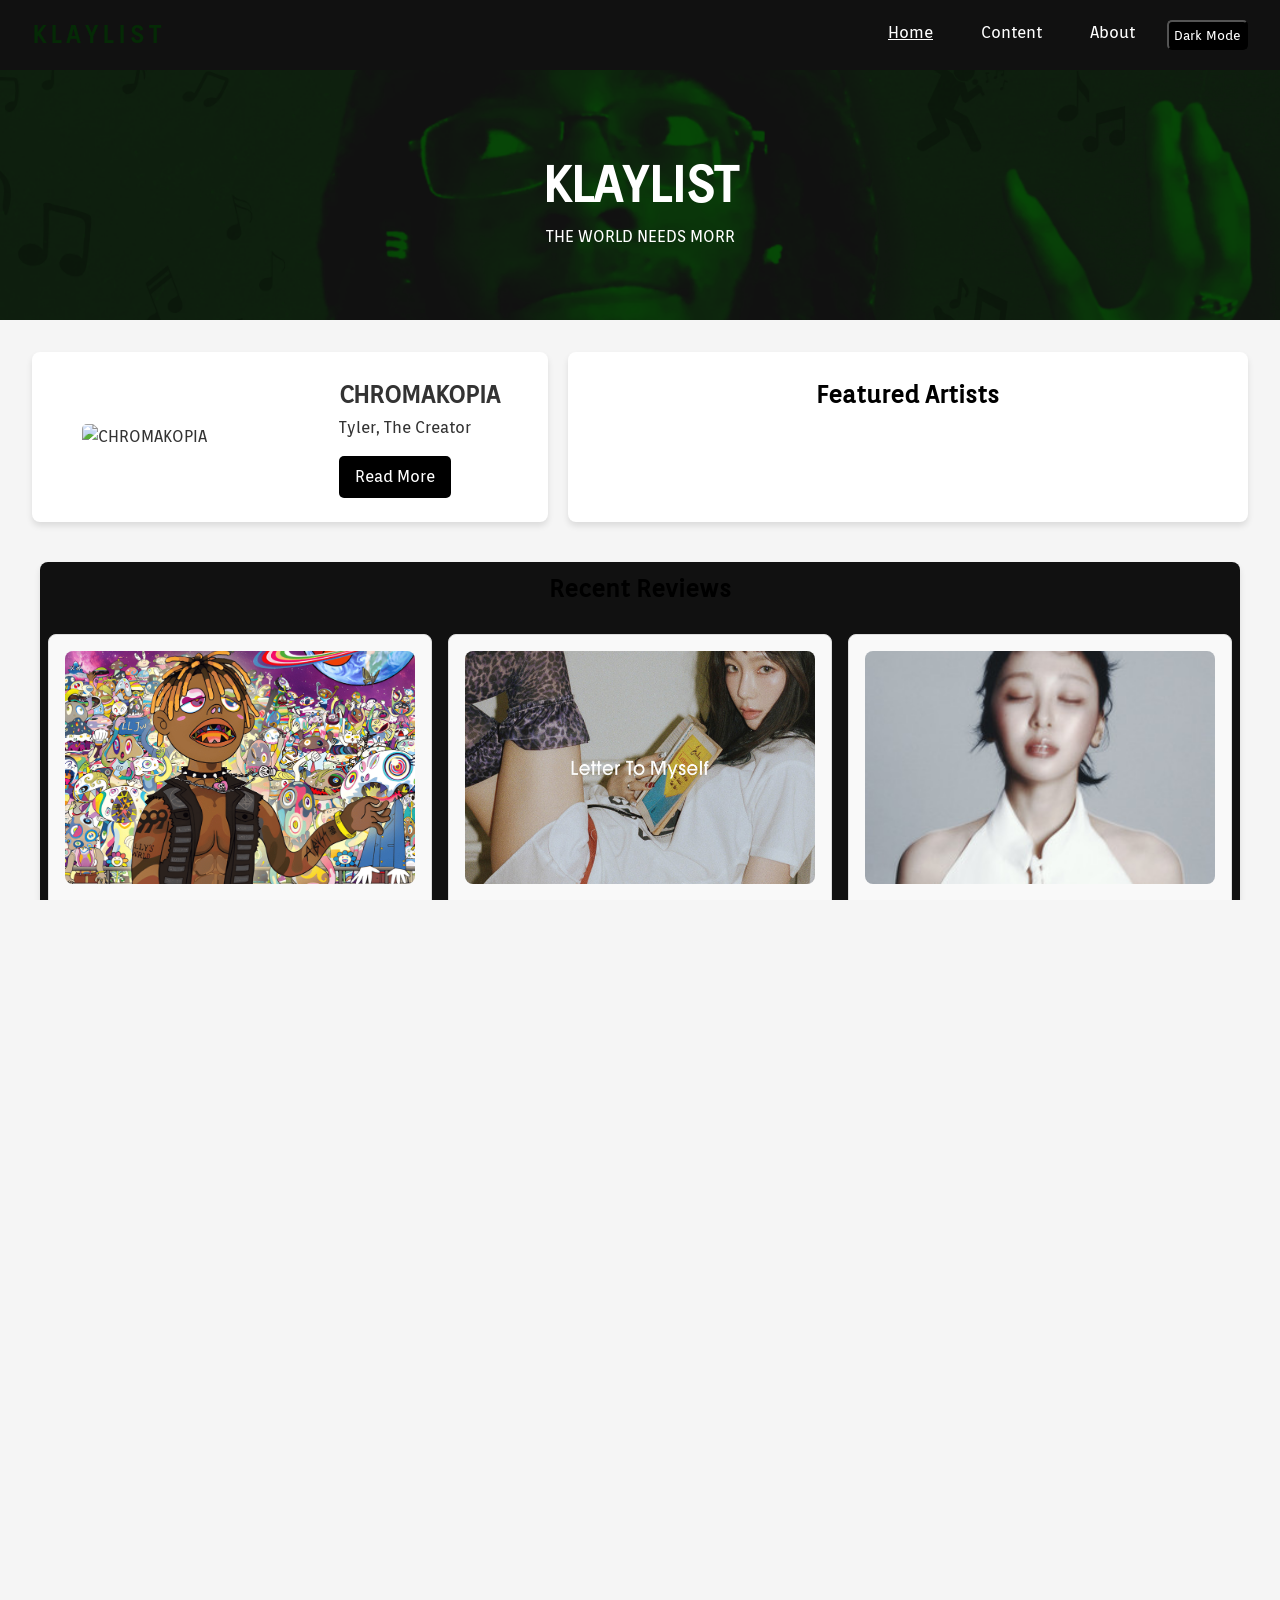
==== commit 1bd3f994: "Add files via upload" ====
--- a/index.html
+++ b/index.html
@@ -26,7 +26,7 @@
               <li><a href="#jazz">Matchups</a></li>
             </ul>
           </li>
-        <li><a href="#about">About</a></li>
+        <li><a href="about.html">About</a></li>
         <button id="theme-toggle" class="theme-toggle">Dark Mode</button>
       </ul>      
     </nav>
--- a/styles.css
+++ b/styles.css
@@ -26,6 +26,7 @@
     --box-text2: #000000;
     --sub: #000000;
     --mono: #000000;
+    --card-border: #064906;
   }
   
   /* Dark Mode Variables */
@@ -48,10 +49,18 @@
     --box-text2: #ffffff;
     --sub: #fff;
     --mono: #ffffff;
+    --card-border: #ffffff;
   } 
 
   html, body {
     overflow-x: hidden;
+    height: 100%; /* Ensure the entire viewport height is covered */
+    display: flex;
+    flex-direction: column;
+  }
+
+  main {
+    flex: 1;
   }
   
   body {
@@ -616,6 +625,7 @@
     color: var(--header-text);
     padding: 1rem 0;
     margin-top: 2rem;
+    position: relative;
   }
   footer a {
     color: var(--link-color);
@@ -626,6 +636,23 @@
 
 
   /* Review Page Start */
+
+  #review-space {
+    justify-self: center;
+    margin: 2rem;
+    background-color: var(--header-bg);
+    border-radius: 8px;
+    min-height: 500px;
+    width: 60%;
+  }
+
+  .review-content {
+    display: flex;
+    justify-content: center;
+    align-items: center;
+  }
+
+
   /* Review Cards Init */
 
   .review-content {
@@ -857,6 +884,12 @@
   margin-top: 2rem;
 }
 
+.image-area img {
+  width: 100%;
+  aspect-ratio: 16 / 9; /* Use your desired ratio */
+  object-fit: cover;
+}
+
 .inner-box {
   display: flex;
   justify-content: center;
@@ -1000,6 +1033,351 @@
   color: var(--box-text);
 }
 
+/* About CSS */
+
+.about-space {
+  background-color: var(--header-bg);
+  border-radius: 8px;
+  margin: 1rem;
+  padding: 2rem;
+  box-shadow: 0px 0px 10px #888888;
+}
+
+  /* Spin Card */
+
+  .top-banner {
+    display: flex;
+    padding: 10px;
+    justify-content: center;
+  }
+
+  .left-banner {
+    text-align: left;
+    background-color: #000000;
+    max-height: 3rem;
+    padding: 10px;
+    text-align: center;
+    color: #098e00;
+  }
+
+  .spin-card-container {
+    perspective: 1000px;
+    margin-top: 7rem;
+
+  }
+  
+  #spin-card {
+    display: flex;
+  }
+
+  .spin-card {
+    margin: 2rem;
+    width: 25rem;
+    height: 40rem;
+    position: relative;
+    transform-style: preserve-3d; /* Enables 3D transformations */
+    animation: spin 8s linear infinite; /* Spin animation */
+  }
+  
+  .spin-card div {
+    position: absolute;
+    width: 100%;
+    height: 100%;
+    backface-visibility: hidden; /* Hides the back side when not facing the viewer */
+    border-radius: 10px;
+    overflow: hidden;
+  }
+
+  .spin-card-s1 {
+    width: 25%;
+  }
+
+  .spin-card-s2 {
+    width: 75%;
+    margin: 5rem;
+    background-color: #000000;
+    border-radius: 8px;
+    padding: 15px;
+    margin-top: 10rem;
+    min-height: 10rem;
+    box-shadow: 0px 0px 20px #888888;
+  }
+
+  .spin-card-s2 h1 {
+    font-size: 2rem;
+  }
+  
+  .front-card {
+    background-image: url(klaymorr.png);
+    background-repeat: no-repeat;
+    background-size: cover;
+    display: flex;
+    border-style: solid;
+    border-color: var(--card-border);
+    border-width: 10px;
+    flex-direction: column;
+    justify-content: center;
+    align-items: center;
+    text-align: center;
+    box-shadow: 0px 0px 10px #888888;
+    transition: .3s ease-in-out;
+  }
+
+  .front-card:hover {
+    box-shadow: 0px 0px 50px #278801;
+  }
+  
+  /* .front-card img {
+    max-width: 90%;
+    height: 20rem;
+    border-radius: 10px;
+    position: relative;
+    margin-top: -12rem;
+  } */
+
+  .front-card p {
+    margin-top: 1rem;
+  }
+  
+  .back-card {
+    background-color: #333;
+    transform: rotateY(180deg);
+    border-style: solid;
+    border-color: var(--card-border);
+    box-shadow: 0px 0px 10px #888888;
+    transition: .3s ease-in-out;
+  }
+  .back-card:hover {
+    box-shadow: 0px 0px 50px #278801;
+  }
+  
+  .back-card img {
+    width: 100%;
+    height: 100%;
+    object-fit: cover;
+  }
+  
+  @keyframes spin {
+    0% {
+      transform: rotateY(0);
+    }
+    100% {
+      transform: rotateY(360deg);
+    }
+  }
+
+  .age {
+    font-size: 2em;
+    color: #333;
+  }
+
+  .block-hold {
+    display: flex;
+    justify-content: center;
+    align-items: center;
+  }
+
+  .block {
+    margin: 1rem;
+    width: 50%;
+    background-color: var(--bg-color);
+    height: 30rem;
+    border-radius: 8px;
+    padding: 20px;
+  }
+
+  .block p {
+    font-size: 1.5rem;
+  }
+
+  .decor-1, .decor-2, .decor-3 {
+    position: absolute;
+    z-index: -1;
+  }
+
+  .decor-1 {
+    right: -5rem;
+    top: 2rem;
+  }
+
+  .decor-2 {
+    right: 25rem;
+    bottom: 2rem;
+  }
+
+  .decor-3 {
+    top: 6rem;
+    left: 2rem;
+  }
+
+  .scroll-section {
+    width: 100%; /* Set the width of the section */
+    height: 100%; /* Set the height of the section */
+    overflow-y: scroll; /* Enable vertical scrolling */
+    border: 1px solid #ccc; /* Add a border for clarity */
+    padding: 10px; /* Add some padding */
+    background-color: #f9f9f9; /* Set a background color */
+  }
+
+  .scroll-content {
+    background-color: rgb(0, 0, 0);
+    height: 5rem;
+    display: flex;
+    margin-bottom: 1rem;
+    align-items: center;
+    border-radius: 8px;
+  }
+
+  .scroll-content p {
+    font-size: 1rem;
+    color: white;
+  }
+
+  .scroll-content h3 {
+    font-size: smaller;
+    color: white;
+  }
+
+  .sc-image img {
+    padding: 5px;
+    margin-top: 6px;
+    width: 5rem;
+    align-self: center;
+  }
+
+  .sc-number {
+    padding-left: 5px;
+    padding-right: 5px;
+  }
+
+/* Tablet Size (for screens 768px and smaller) */
+@media (max-width: 768px) {
+  .spin-card {
+    width: 20rem;
+    height: 32rem;
+    justify-self: center;
+    margin-bottom: 8rem;
+    margin-top: -4rem;
+  }
+
+  .front-card img {
+    max-width: 60%;
+  }
+
+  .front-card p {
+    font-size: 0.9rem;
+  }
+  #spin-card {
+    display: inline-block;
+    width: 100%;
+  }
+  .spin-card-s1 {
+    width: 100%;
+  }
+
+  .spin-card-s2 {
+    width: 100%;
+    margin: 0rem;
+  }
+  .block-hold {
+    display: block;
+    width: 95%;
+  }
+  
+  .block {
+    width: 100%;
+    height: 100%;
+  }
+
+  .left-banner h3 {
+    font-size: 25px;
+  }
+  
+  .decor-1, .decor-2, .decor-3 {
+    display: none;
+  }
+
+  .scroll-section {
+    width: 100%; /* Set the width of the section */
+    height: 500px; 
+  }
+}
+
+/* Mobile Size (for screens 480px and smaller) */
+@media (max-width: 480px) {
+  .spin-card {
+    width: 15rem;
+    height: 24rem;
+    margin-bottom: 5rem;
+    margin-top: -4rem;
+    justify-self: center;
+  }
+
+  .front-card img {
+    max-width: 50%;
+  }
+
+  .front-card p {
+    font-size: 0.8rem;
+  }
+  .front-card img {
+    max-width: 80%;
+    height: auto;
+    border-radius: 10px;
+    position: relative;
+    margin-top: -2.5rem;
+  }
+  #spin-card {
+    display: block;
+  }
+  .spin-card-s1 {
+    width: 100%;
+  }
+
+  .spin-card-s2 {
+    width: 100%;
+    margin: 0rem;
+  }
+
+  .block-hold {
+    display: block;
+    width: 100%;
+  }
+  
+  .block {
+    width: 90%;
+    height: 100%;
+  }
+
+  .left-banner h3 {
+    font-size: 15px;
+    align-self: center;
+  }
+
+  .decor-1, .decor-2, .decor-3 {
+    display: none;
+  }
+
+  .scroll-content h3 {
+    font-size: smaller;
+  }
+
+  .scroll-content p {
+    font-size: 12px;
+  }
+}
+
+@media (max-width: 820px) {
+  #spin-card {
+    display: block;
+    width: 100%;
+  }
+
+  .decor-1, .decor-2, .decor-3 {
+    display: none;
+  }
+}
+
 /* Rating Section */
 
   /* .star-rating {
@@ -1049,6 +1427,10 @@
 
 .article-header h2 {
   margin-top: -5px;
+}
+
+.article-header {
+  text-align: center;
 }
 
 .article-meta {
@@ -1235,7 +1617,7 @@
       text-align: center;
     }
     .featured-item img {
-      max-width: 100%; /* Full width for smaller screens */
+      max-width: 80%; /* Full width for smaller screens */
       height: auto;
       min-width: 30%;
     }
